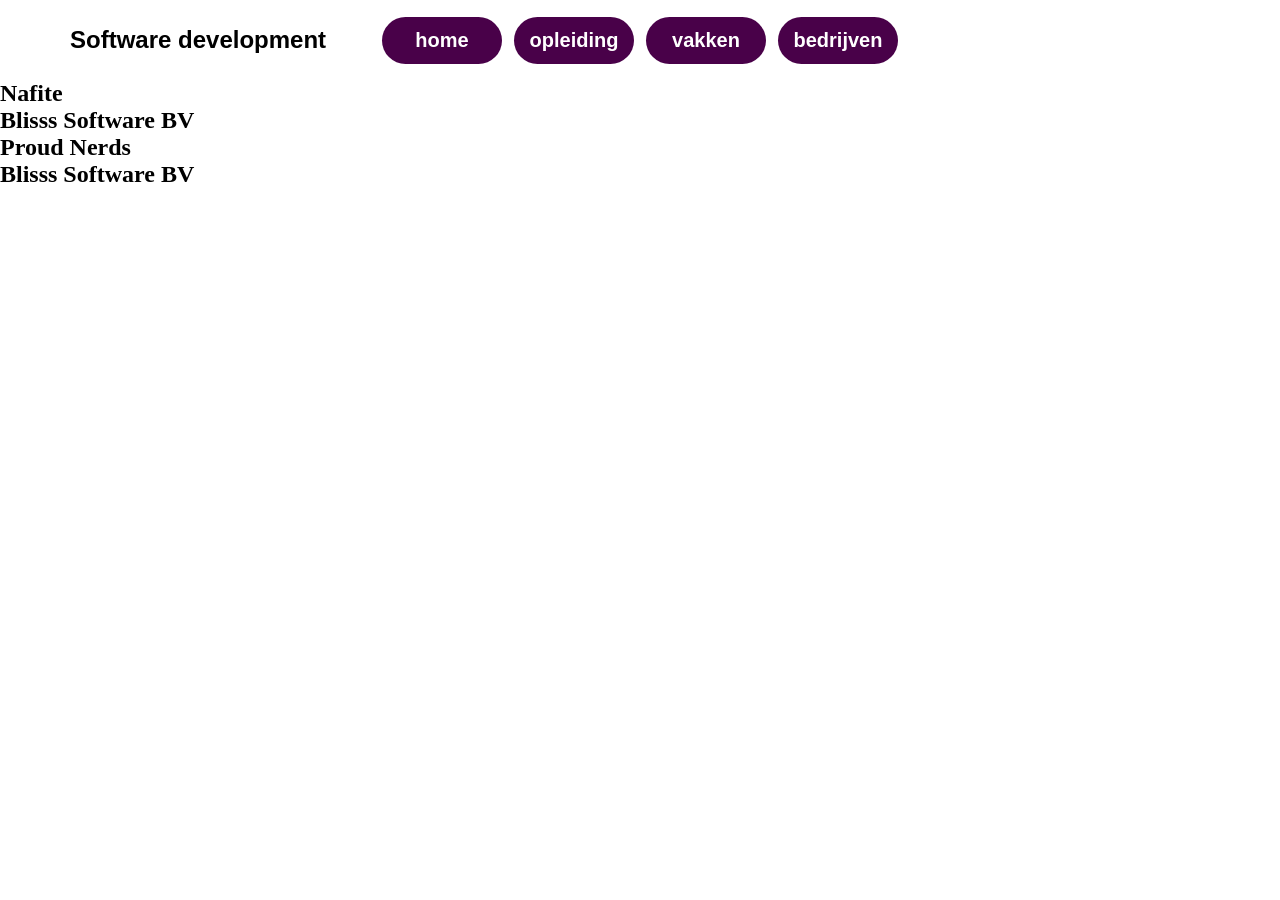
==== bedrijven.html @ c26b25e6 "section" ====
<!DOCTYPE html>
<html lang="nl">
<head>
    <meta charset="UTF-8">
    <meta name="viewport" content="width=device-width, initial-scale=1.0">
    <title>Document</title>
    <link rel="stylesheet" href="bedrijven.css">
</head>
<body>
      <header>
        <nav class="middenbox">
            <h2>Software development</h2>

            <div class="links">
                <a class="knop" href="">home</a>
                <a class="knop" href="">opleiding</a>
                <a class="knop" href="">vakken</a>
                <a class="knop" href="">bedrijven</a>
            </div>
            <p class="knopv3"></p>
        </nav>
    </header> 
    <main>
<section>
    <h2>Nafite</h2>


</section>
<h2>Blisss Software BV</h2>
<section>
<h2>Proud Nerds</h2>
</section>
<section>
<h2>Blisss Software BV</h2>
</section>

    </main> 
</body>
</html>
---- bedrijven.css ----
* {
    margin: 0;
    padding: 0;
    box-sizing: border-box;
}

body {
    margin: 0;
    background-color: white;
    color: black;
}


.middenbox {
    max-width: 1140px;
    width: 100%;
    margin: 0 auto;
    display: flex;
    justify-content: space-between;
    align-items: center;
    min-height: 80px;
    max-height: 120px;
    font-family: "Montserrat", sans-serif;

}

.middenbox h2 {
    font-size: 24px;
    white-space: nowrap;
    width: 120px;
}

.links {
    display: flex;
    justify-content: center;
    gap: 12px;
}

.knop {
    width: 120px;
    padding: 12px;
    color: white;
    background-color: rgb(73, 1, 73);
    border-radius: 40px;
    border: none;
    font-size: 20px;
    font-weight: 700;
    font-family: "Montserrat", sans-serif;
    text-decoration: none;
    text-align: center;
}
.knopv3{
      width: 120px;
}
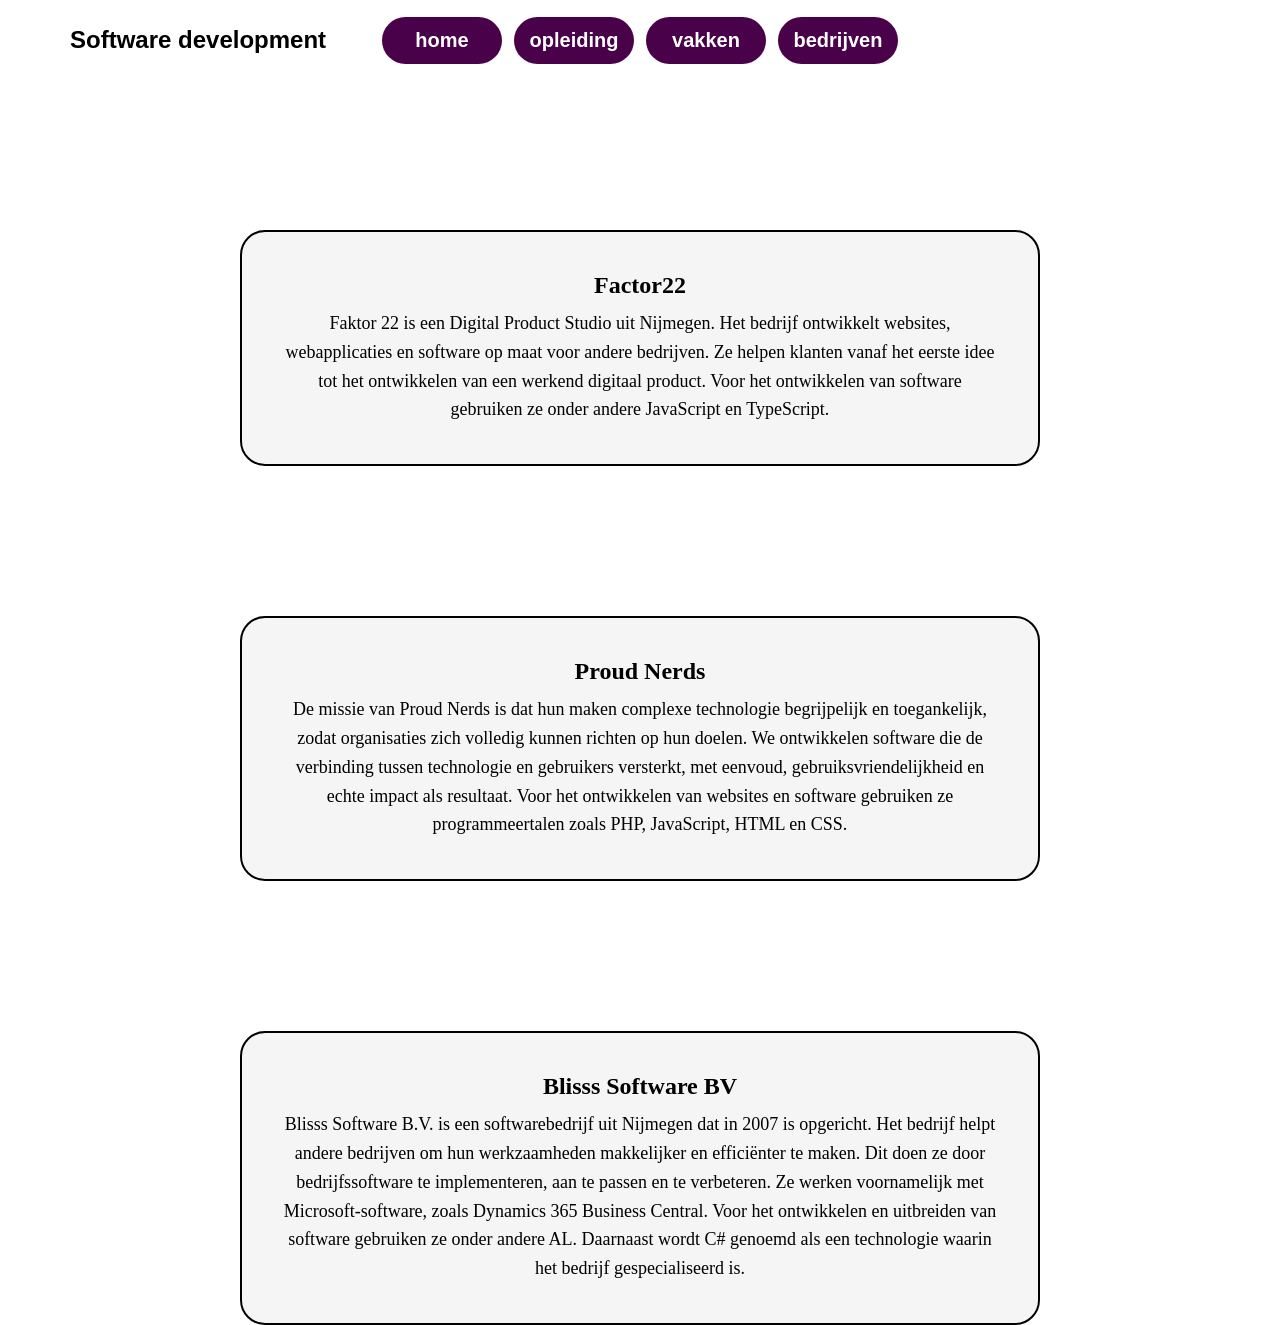
==== commit 21bb8cdf: "info" ====
--- a/bedrijven.html
+++ b/bedrijven.html
@@ -1,13 +1,15 @@
 <!DOCTYPE html>
 <html lang="nl">
+
 <head>
     <meta charset="UTF-8">
     <meta name="viewport" content="width=device-width, initial-scale=1.0">
     <title>Document</title>
     <link rel="stylesheet" href="bedrijven.css">
 </head>
+
 <body>
-      <header>
+    <header>
         <nav class="middenbox">
             <h2>Software development</h2>
 
@@ -19,21 +21,25 @@
             </div>
             <p class="knopv3"></p>
         </nav>
-    </header> 
+    </header>
     <main>
-<section>
-    <h2>Nafite</h2>
+        <section class="info-box">
+            <h2 class="info-box-title">Factor22</h2>
+            <P class="info-box-content">Faktor 22 is een Digital Product Studio uit Nijmegen. Het bedrijf ontwikkelt websites, webapplicaties en software op maat voor andere bedrijven. Ze helpen klanten vanaf het eerste idee tot het ontwikkelen van een werkend digitaal product.
+Voor het ontwikkelen van software gebruiken ze onder andere JavaScript en TypeScript.</P>
+        </section>
+        <section class="info-box">
+            <h2 class="info-box-title">Proud Nerds</h2>
+            <P class="info-box-content">De missie van Proud Nerds is dat hun maken complexe technologie begrijpelijk en toegankelijk, zodat organisaties zich volledig kunnen richten op hun doelen.
+We ontwikkelen software die de verbinding tussen technologie en gebruikers versterkt, met eenvoud, gebruiksvriendelijkheid en echte impact als resultaat. Voor het ontwikkelen van websites en software gebruiken ze programmeertalen zoals PHP, JavaScript, HTML en CSS.</p>
+</section>
+        <section class="info-box">
+            <h2 class="info-box-title">Blisss Software BV</h2>
+            <P class="info-box-content">Blisss Software B.V. is een softwarebedrijf uit Nijmegen dat in 2007 is opgericht. Het bedrijf helpt andere bedrijven om hun werkzaamheden makkelijker en efficiënter te maken. Dit doen ze door bedrijfssoftware te implementeren, aan te passen en te verbeteren.
+Ze werken voornamelijk met Microsoft-software, zoals Dynamics 365 Business Central. Voor het ontwikkelen en uitbreiden van software gebruiken ze onder andere AL. Daarnaast wordt C# genoemd als een technologie waarin het bedrijf gespecialiseerd is.</P>
+        </section>
 
+    </main>
+</body>
 
-</section>
-<h2>Blisss Software BV</h2>
-<section>
-<h2>Proud Nerds</h2>
-</section>
-<section>
-<h2>Blisss Software BV</h2>
-</section>
-
-    </main> 
-</body>
 </html>
--- a/bedrijven.css
+++ b/bedrijven.css
@@ -52,3 +52,26 @@
 .knopv3{
       width: 120px;
 }
+.info-box {
+    background-color: #f5f5f5;
+    padding: 40px;
+    border-radius: 25px;
+    margin-top: 150px;
+    max-width: 800px;
+    width: 100%;
+    margin-left: auto;
+    margin-right: auto;
+    border: 2px solid rgb(0, 0, 0);
+}
+.info-box-title {
+    font-size: 24px;
+    font-weight: 700;
+    margin-bottom: 10px;
+    text-align: center;
+}
+
+.info-box-content {
+    font-size: 18px;
+    line-height: 1.6;
+    text-align: center;
+}
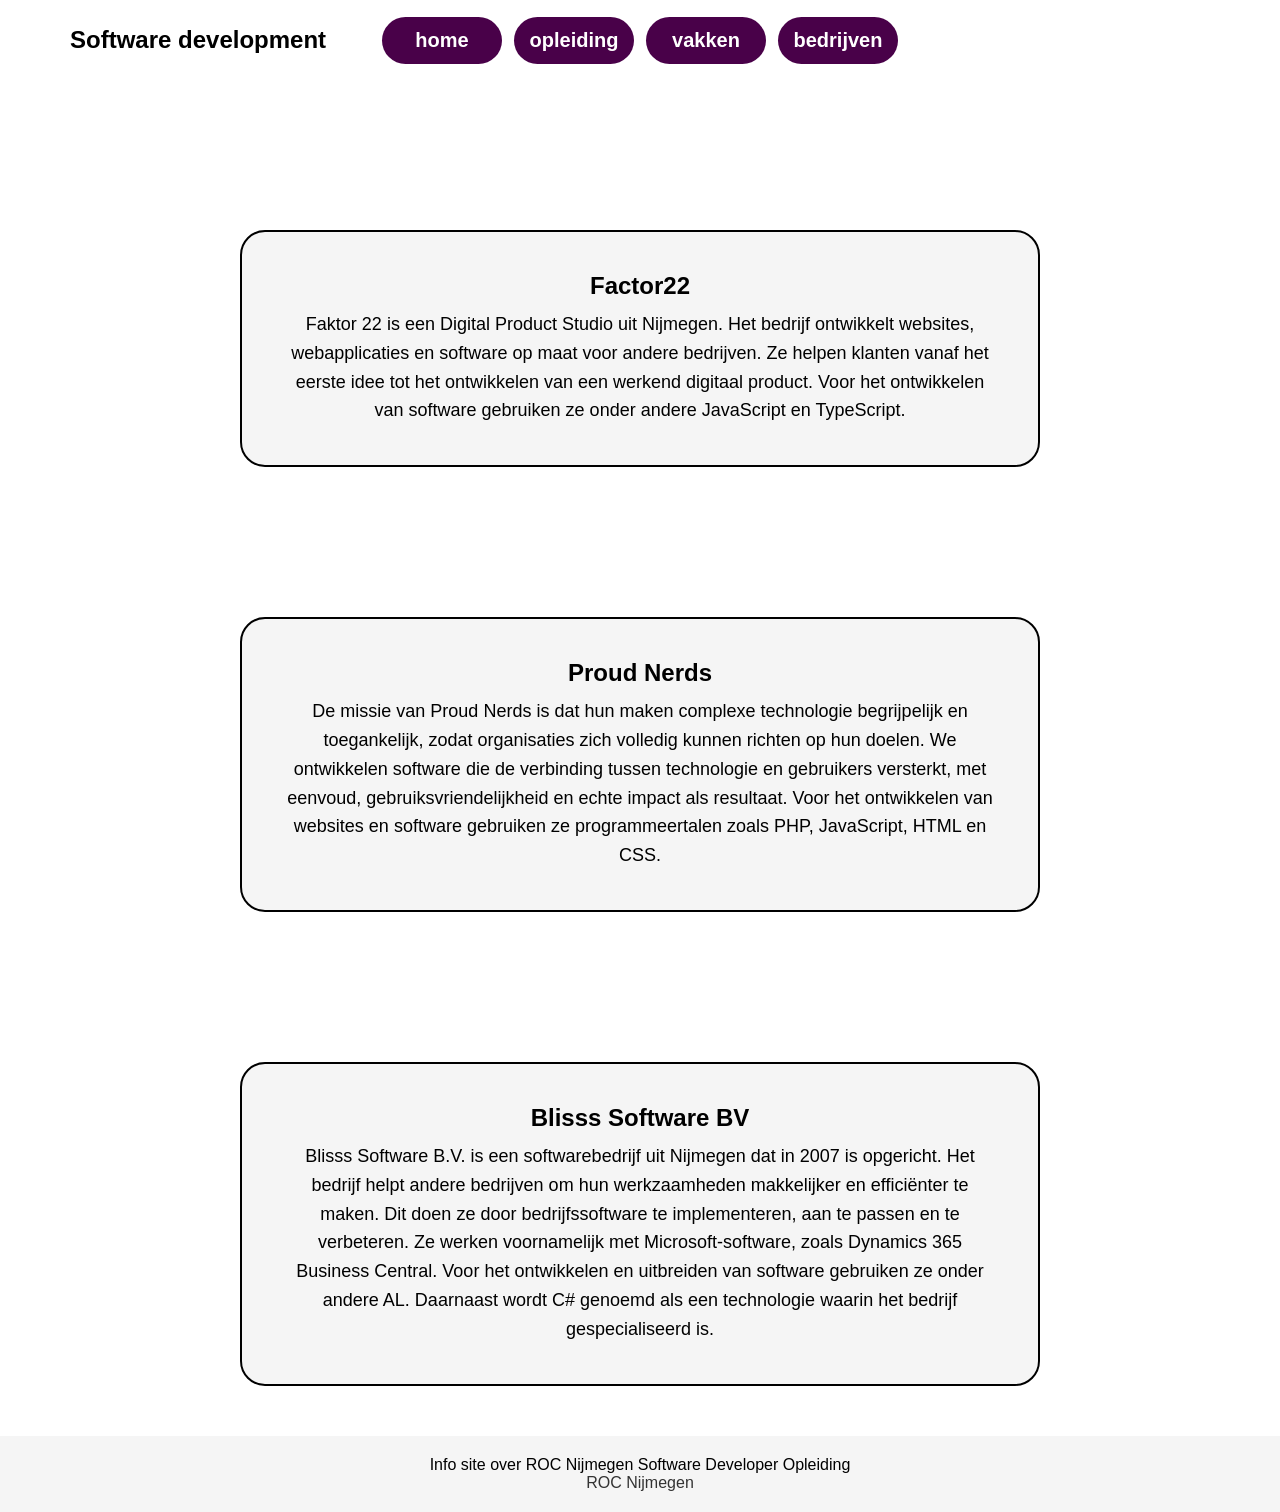
==== commit 7af10499: "footer" ====
--- a/bedrijven.html
+++ b/bedrijven.html
@@ -9,15 +9,14 @@
 </head>
 
 <body>
-    <header>
+      <header>
         <nav class="middenbox">
             <h2>Software development</h2>
-
             <div class="links">
-                <a class="knop" href="">home</a>
-                <a class="knop" href="">opleiding</a>
-                <a class="knop" href="">vakken</a>
-                <a class="knop" href="">bedrijven</a>
+                <a class="knop" href="index.html">home</a>
+                <a class="knop" href="opleiding.html">opleiding</a>
+                <a class="knop" href="vakken.html">vakken</a>
+                <a class="knop" href="bedrijven.html">bedrijven</a>
             </div>
             <p class="knopv3"></p>
         </nav>
@@ -38,8 +37,11 @@
             <P class="info-box-content">Blisss Software B.V. is een softwarebedrijf uit Nijmegen dat in 2007 is opgericht. Het bedrijf helpt andere bedrijven om hun werkzaamheden makkelijker en efficiënter te maken. Dit doen ze door bedrijfssoftware te implementeren, aan te passen en te verbeteren.
 Ze werken voornamelijk met Microsoft-software, zoals Dynamics 365 Business Central. Voor het ontwikkelen en uitbreiden van software gebruiken ze onder andere AL. Daarnaast wordt C# genoemd als een technologie waarin het bedrijf gespecialiseerd is.</P>
         </section>
-
     </main>
+    <footer class="footer">
+        <p class="footer-text">Info site over ROC Nijmegen Software Developer Opleiding</p>
+        <a class="footer-link" href="https://www.roc-nijmegen.nl">ROC Nijmegen</a>
+    </footer>
 </body>
 
 </html>
--- a/bedrijven.css
+++ b/bedrijven.css
@@ -2,6 +2,7 @@
     margin: 0;
     padding: 0;
     box-sizing: border-box;
+    font-family: "Montserrat", sans-serif;
 }
 
 body {
@@ -74,4 +75,23 @@
     font-size: 18px;
     line-height: 1.6;
     text-align: center;
+}
+.footer {
+    margin-top: 50px;
+    background-color: #f5f5f5;
+    text-align: center;
+    padding: 20px;
+    width: 100%;   
+}
+
+.footer text {
+    font-size: 16px;
+    color: #333;
+    margin-bottom: 10px;
+}
+
+.footer-link {
+    font-size: 16px;
+    color: #333;
+    text-decoration: none;
 }
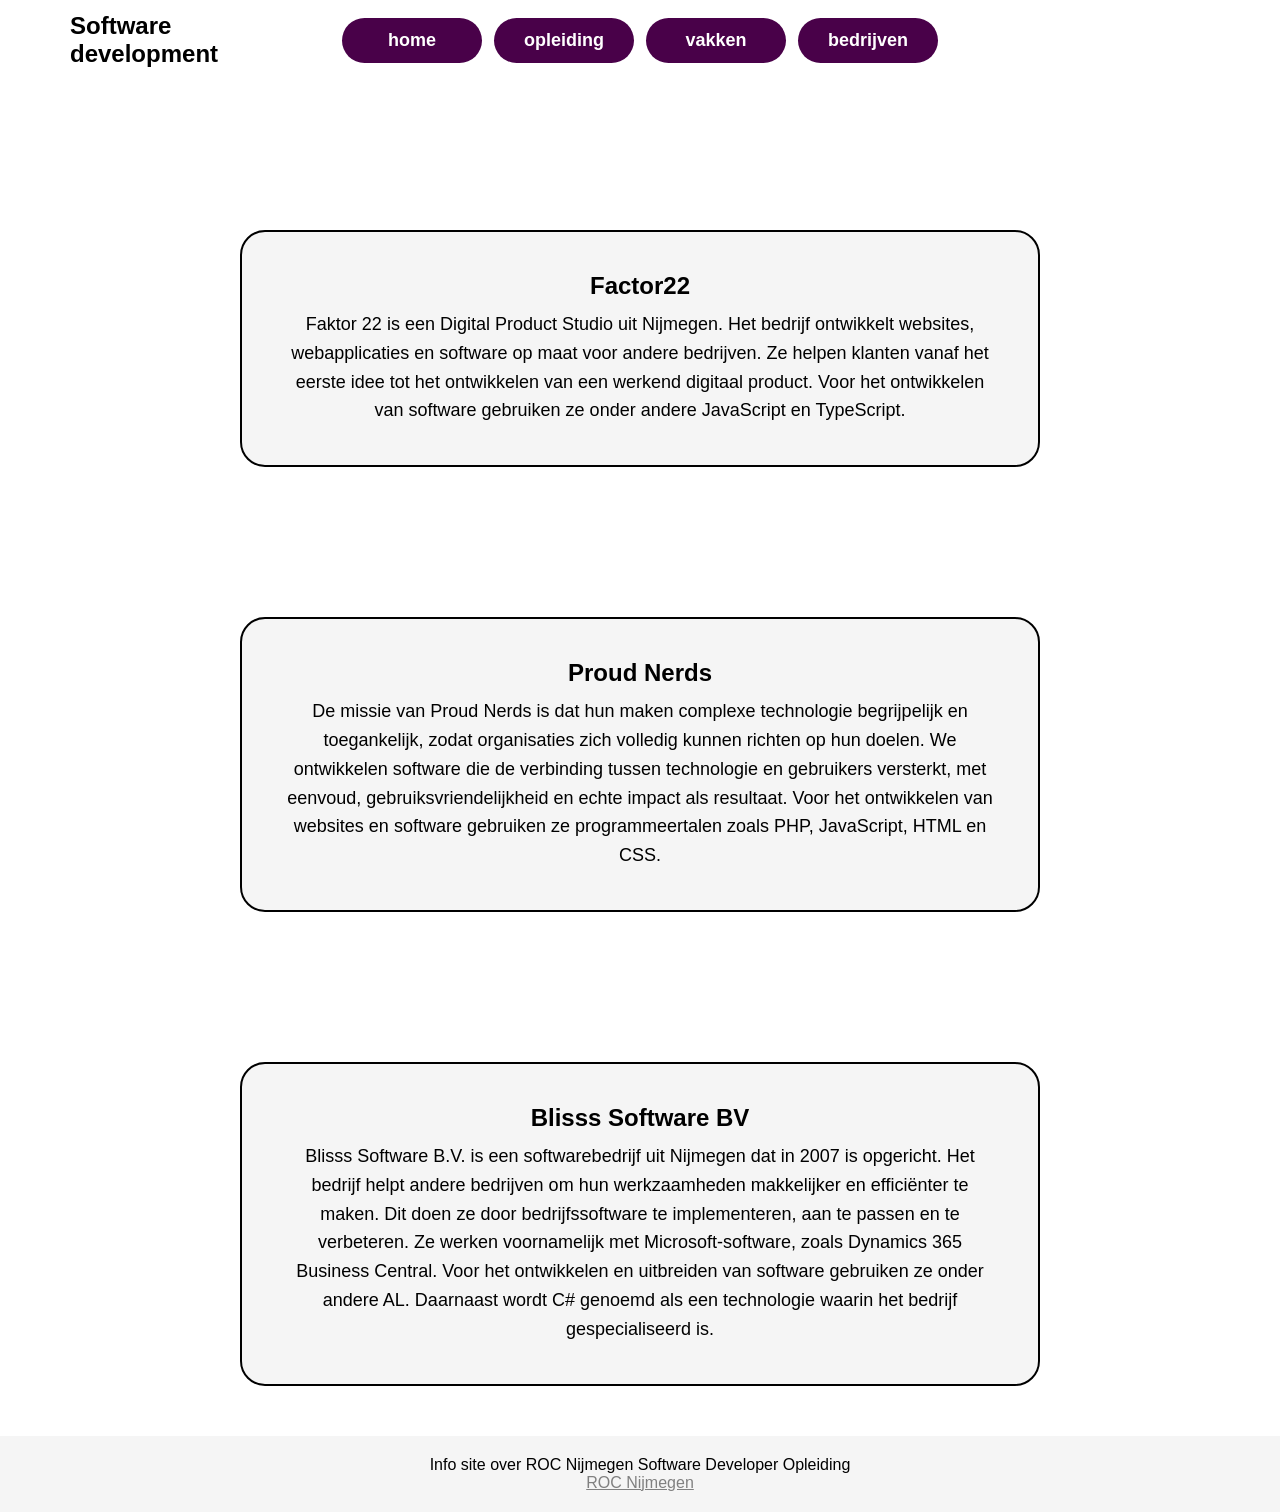
==== commit 2c9f6813: "alle bestanden verbeterd en komen overeen" ====
--- a/bedrijven.html
+++ b/bedrijven.html
@@ -6,6 +6,12 @@
     <meta name="viewport" content="width=device-width, initial-scale=1.0">
     <title>Document</title>
     <link rel="stylesheet" href="bedrijven.css">
+    <link rel="preconnect" href="https://fonts.googleapis.com">
+    <link rel="preconnect" href="https://fonts.gstatic.com" crossorigin>
+    <link
+        href="https://fonts.googleapis.com/css2?family=Lato:ital,wght@0,100;0,300;0,400;0,700;0,900;1,100;1,300;1,400;1,700;1,900&family=Montserrat:ital,wght@0,100..900;1,100..900&display=swap"
+        rel="stylesheet">
+
 </head>
 
 <body>
@@ -20,7 +26,7 @@
             </div>
             <p class="knopv3"></p>
         </nav>
-    </header>
+    </header>  
     <main>
         <section class="info-box">
             <h2 class="info-box-title">Factor22</h2>
--- a/bedrijven.css
+++ b/bedrijven.css
@@ -11,48 +11,57 @@
     color: black;
 }
 
-
 .middenbox {
     max-width: 1140px;
     width: 100%;
     margin: 0 auto;
     display: flex;
     justify-content: space-between;
+    flex-wrap: wrap;
     align-items: center;
     min-height: 80px;
     max-height: 120px;
-    font-family: "Montserrat", sans-serif;
-
 }
 
 .middenbox h2 {
     font-size: 24px;
-    white-space: nowrap;
     width: 120px;
 }
 
 .links {
     display: flex;
     justify-content: center;
+    flex-wrap: wrap;
     gap: 12px;
 }
 
 .knop {
-    width: 120px;
+    width: 140px;
     padding: 12px;
     color: white;
     background-color: rgb(73, 1, 73);
     border-radius: 40px;
     border: none;
-    font-size: 20px;
+    font-size: 18px;
     font-weight: 700;
     font-family: "Montserrat", sans-serif;
     text-decoration: none;
     text-align: center;
+    transition: transform 0.2s;
 }
+
+.knop:hover {
+    transform: scale(1.1);
+}
+
 .knopv3{
       width: 120px;
 }
+
+main {
+    margin: 10px;
+}
+
 .info-box {
     background-color: #f5f5f5;
     padding: 40px;
@@ -86,12 +95,11 @@
 
 .footer text {
     font-size: 16px;
-    color: #333;
+    color: grey;
     margin-bottom: 10px;
 }
 
 .footer-link {
     font-size: 16px;
-    color: #333;
-    text-decoration: none;
+    color: grey;
 }
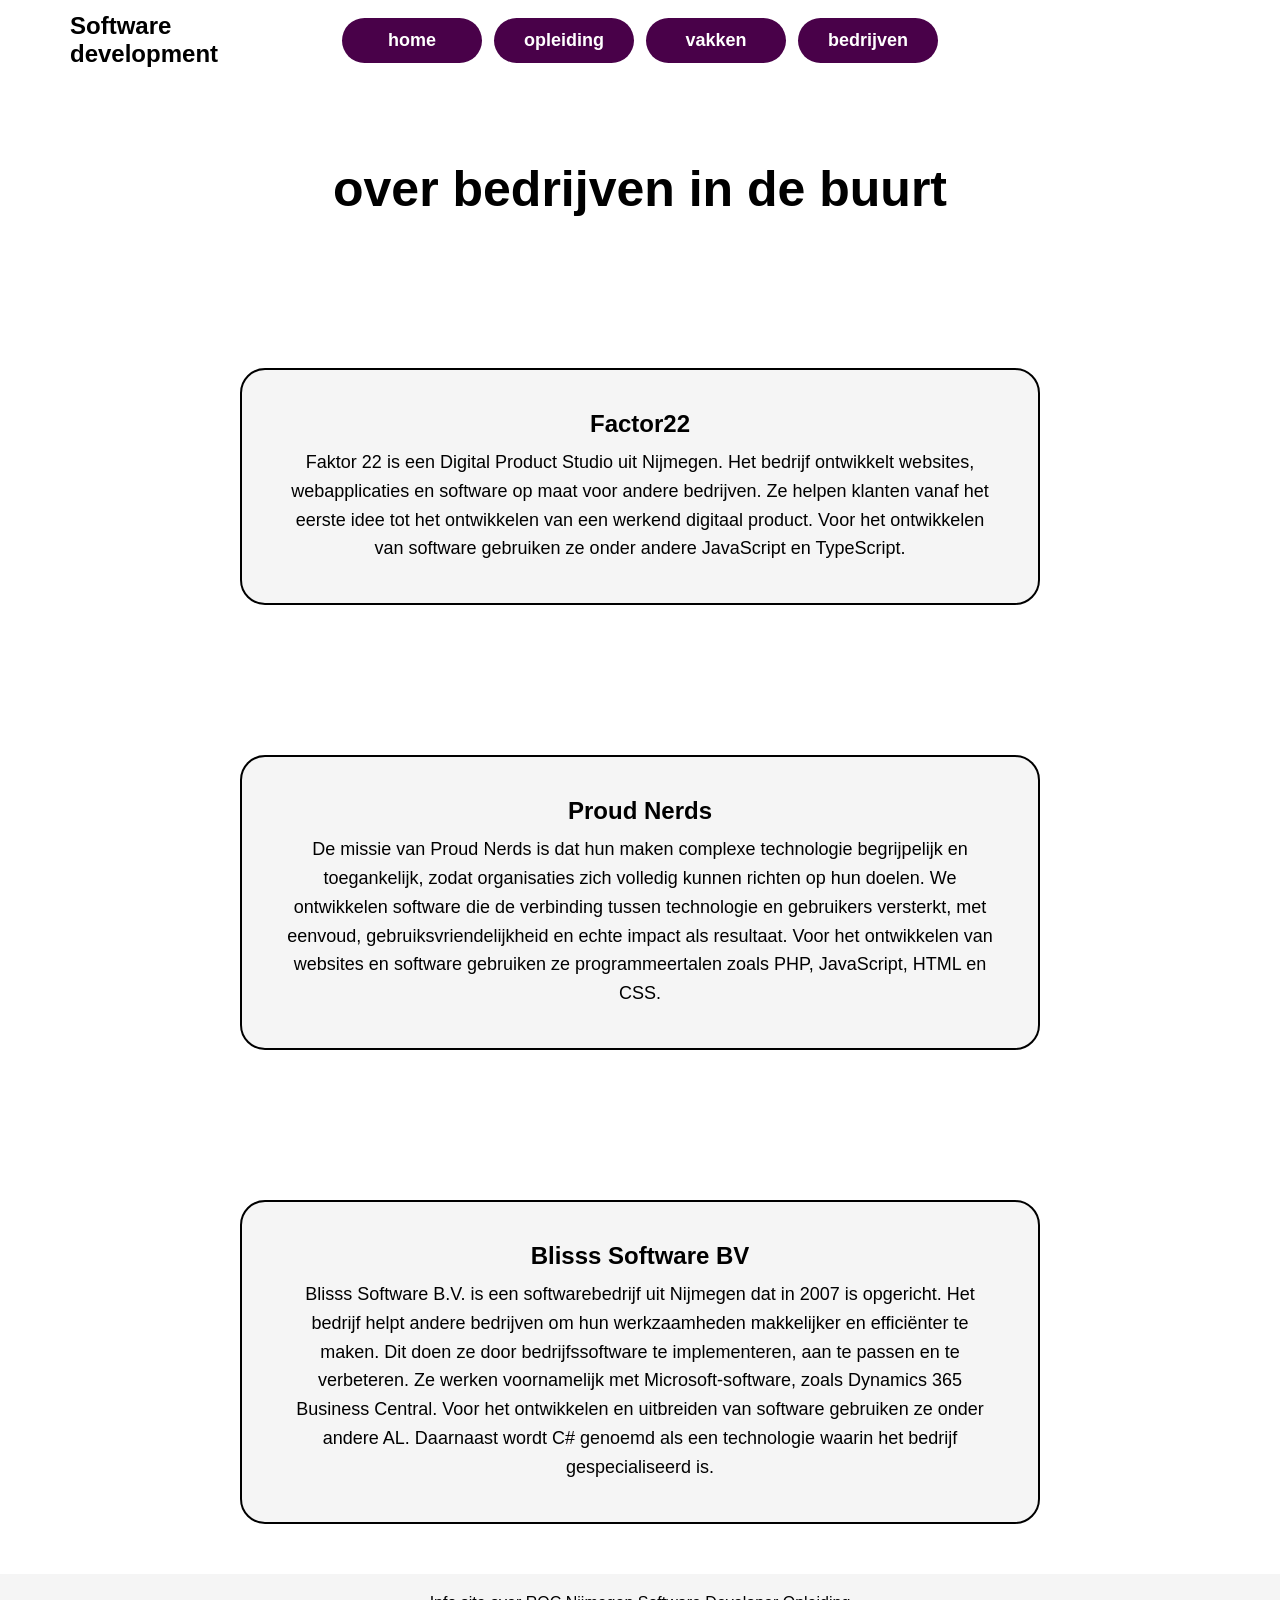
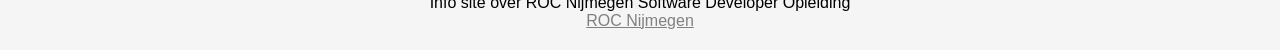
==== commit d142bae1: "title" ====
--- a/bedrijven.html
+++ b/bedrijven.html
@@ -26,7 +26,8 @@
             </div>
             <p class="knopv3"></p>
         </nav>
-    </header>  
+    </header>
+    <h1 class="title">over bedrijven in de buurt</h1>  
     <main>
         <section class="info-box">
             <h2 class="info-box-title">Factor22</h2>
--- a/bedrijven.css
+++ b/bedrijven.css
@@ -57,6 +57,11 @@
 .knopv3{
       width: 120px;
 }
+.title {
+    font-size: 50px;
+    margin-top: 80px;
+    text-align: center;
+}
 
 main {
     margin: 10px;
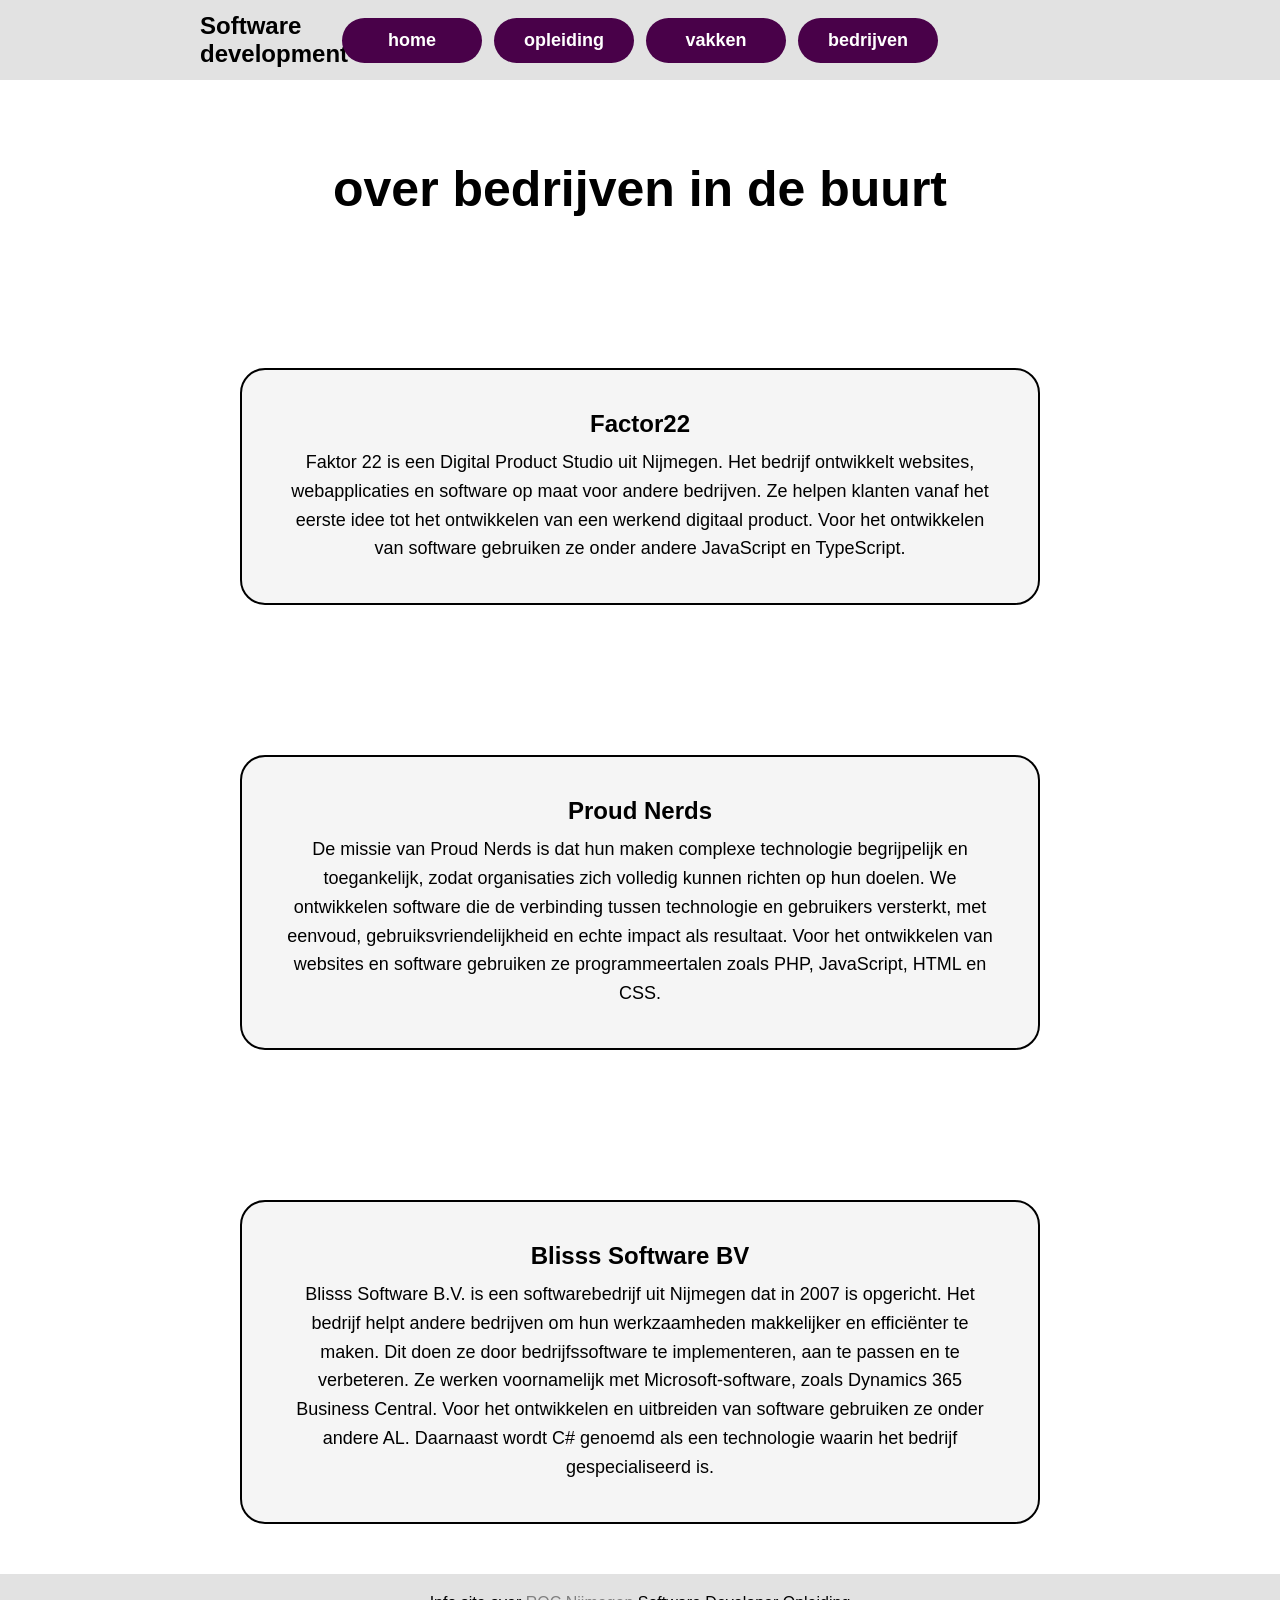
==== commit 48a5e18d: "home en footer veranderd" ====
--- a/bedrijven.html
+++ b/bedrijven.html
@@ -46,8 +46,7 @@
         </section>
     </main>
     <footer class="footer">
-        <p class="footer-text">Info site over ROC Nijmegen Software Developer Opleiding</p>
-        <a class="footer-link" href="https://www.roc-nijmegen.nl">ROC Nijmegen</a>
+        <p class="footer-text">Info site over <a class="footer-link" href="https://www.roc-nijmegen.nl">ROC Nijmegen</a> Software Developer Opleiding</p>
     </footer>
 </body>
 
--- a/bedrijven.css
+++ b/bedrijven.css
@@ -12,8 +12,7 @@
 }
 
 .middenbox {
-    max-width: 1140px;
-    width: 100%;
+    background-color: #e2e2e2;
     margin: 0 auto;
     display: flex;
     justify-content: space-between;
@@ -24,11 +23,13 @@
 }
 
 .middenbox h2 {
+    margin-left: 200px;
     font-size: 24px;
     width: 120px;
 }
 
 .links {
+    margin-right: 200px;
     display: flex;
     justify-content: center;
     flex-wrap: wrap;
@@ -92,7 +93,7 @@
 }
 .footer {
     margin-top: 50px;
-    background-color: #f5f5f5;
+    background-color: #e2e2e2;
     text-align: center;
     padding: 20px;
     width: 100%;   
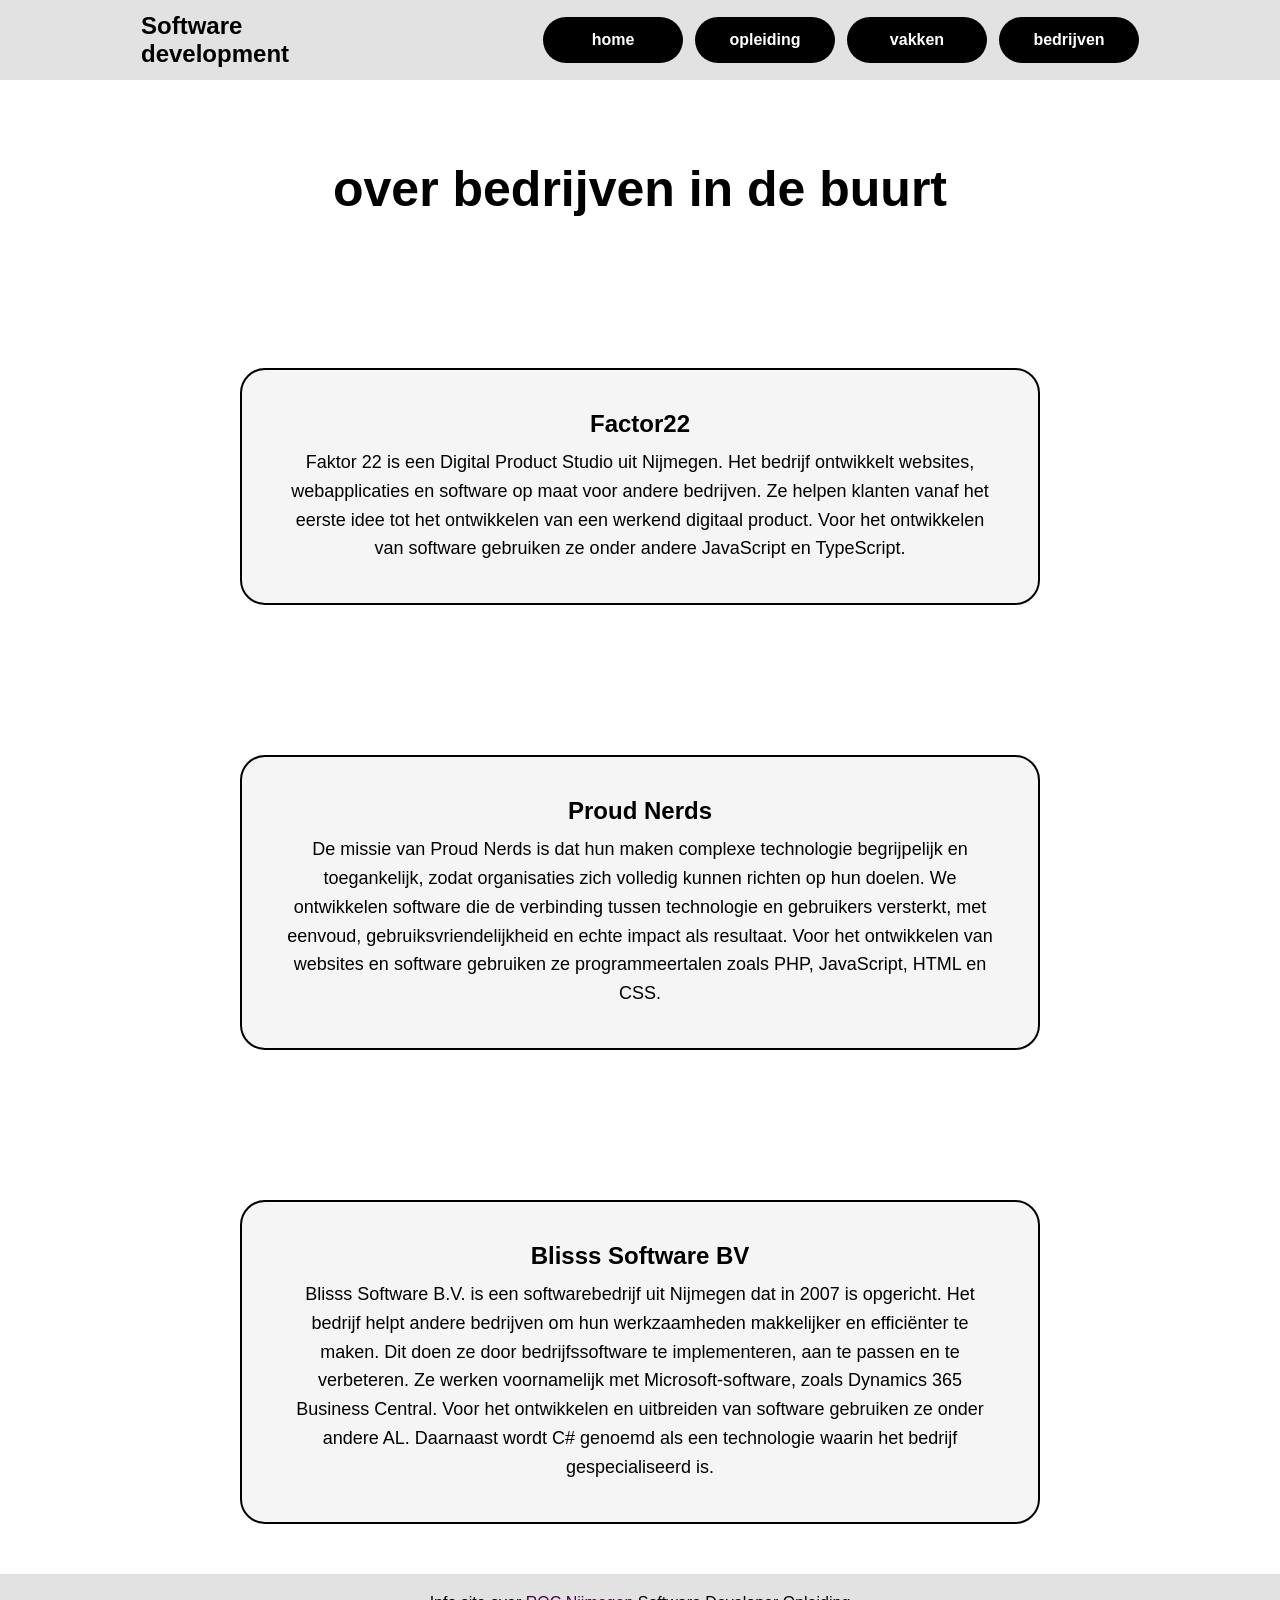
==== commit f41ae617: "header change" ====
--- a/bedrijven.html
+++ b/bedrijven.html
@@ -24,9 +24,8 @@
                 <a class="knop" href="vakken.html">vakken</a>
                 <a class="knop" href="bedrijven.html">bedrijven</a>
             </div>
-            <p class="knopv3"></p>
         </nav>
-    </header>
+    </header> 
     <h1 class="title">over bedrijven in de buurt</h1>  
     <main>
         <section class="info-box">
--- a/bedrijven.css
+++ b/bedrijven.css
@@ -15,7 +15,7 @@
     background-color: #e2e2e2;
     margin: 0 auto;
     display: flex;
-    justify-content: space-between;
+    justify-content: space-around;
     flex-wrap: wrap;
     align-items: center;
     min-height: 80px;
@@ -23,13 +23,11 @@
 }
 
 .middenbox h2 {
-    margin-left: 200px;
     font-size: 24px;
     width: 120px;
 }
 
 .links {
-    margin-right: 200px;
     display: flex;
     justify-content: center;
     flex-wrap: wrap;
@@ -38,26 +36,24 @@
 
 .knop {
     width: 140px;
-    padding: 12px;
+    padding: 14px 24px;
     color: white;
-    background-color: rgb(73, 1, 73);
+    background-color: black;
     border-radius: 40px;
     border: none;
-    font-size: 18px;
+    font-size: 16px;
     font-weight: 700;
     font-family: "Montserrat", sans-serif;
     text-decoration: none;
     text-align: center;
-    transition: transform 0.2s;
+    transition: transform 0.2s, background-color 0.2s;
 }
 
 .knop:hover {
     transform: scale(1.1);
+    background-color: rgb(73, 1, 73);
 }
 
-.knopv3{
-      width: 120px;
-}
 .title {
     font-size: 50px;
     margin-top: 80px;
@@ -107,5 +103,5 @@
 
 .footer-link {
     font-size: 16px;
-    color: grey;
+    color: rgb(73, 1, 73);
 }
